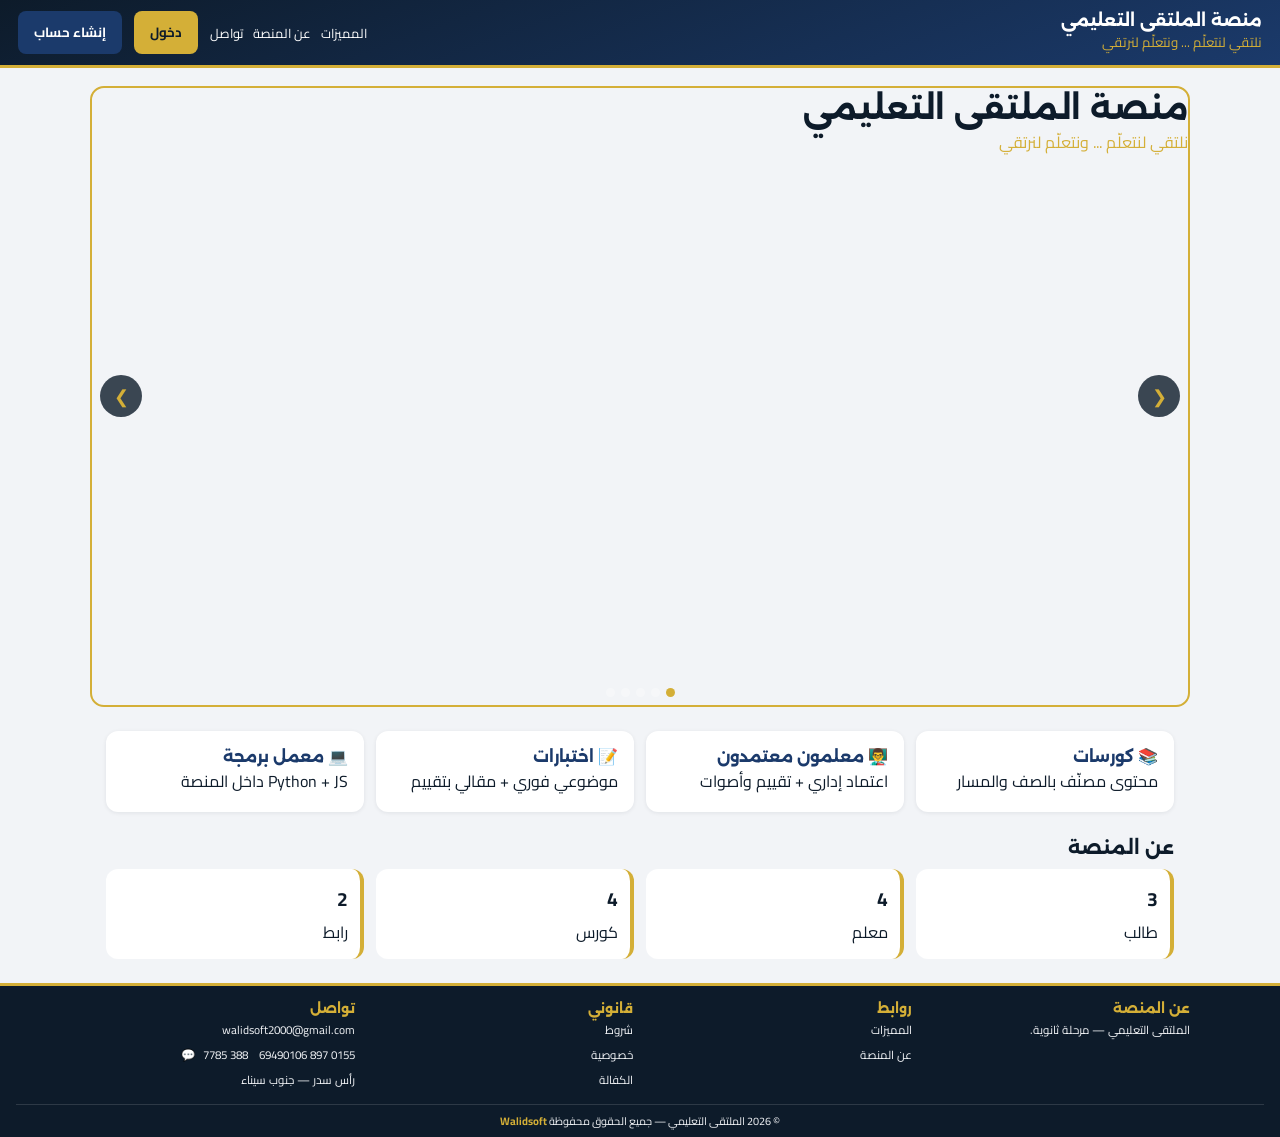
==== index.html @ f978b43f "تنظيم المشروع: فصل CSS/JS المشترك بدون تغيير أي وظيفة أو تصميم" ====
<!DOCTYPE html>
<html lang="ar" dir="rtl">
<head>
<!-- ============================================================
  منصة الملتقى — index.html v3 (الجولة السادسة)
  هرم صف/نظام/مسار/مواد + قائمة مزدوجة + حجرات + كاروسيل + شعار
  + tooltips + نجوم متدرجة + فوتر Walidsoft + إنفوجراف + واجهة معلم بالصف
============================================================= -->
<meta charset="UTF-8"><meta name="viewport" content="width=device-width,initial-scale=1">
<title>منصة الملتقى التعليمي</title>
<link rel="icon" href="pictures/logo.png">
<link href="https://fonts.googleapis.com/css2?family=Cairo:wght@400;600;700&family=Alexandria:wght@500;700;800&display=swap" rel="stylesheet">
<script src="data.js"></script>
<link rel="stylesheet" href="styles.css">
<link rel="stylesheet" href="index.css"></head><body>
<!-- ========== Home ========== -->
<div id="v-home">
 <div class="sh"><img class="slogo" src="pictures/logo.png" onerror="this.remove()" alt=""><div><h2>منصة الملتقى التعليمي</h2><small>نلتقي لنتعلّم ... ونتعلّم لنرتقي</small></div>
  <nav><a href="#feat" title="المميزات">المميزات</a><a href="#about" title="عن المنصة">عن المنصة</a><a href="#contact" title="تواصل">تواصل</a></nav>
  <button class="btn bg" title="تسجيل الدخول" onclick="show('login')">دخول</button><button class="btn bn" title="إنشاء حساب جديد" onclick="show('reg')">إنشاء حساب</button></div>
 <div class="car"><div class="slides" id="slides">
   <div class="slide" onclick="show('reg')"><img src="pictures/carousel/c1.jpg" onerror="this.parentElement.outerHTML='<div class=\'slide\'><h1>منصة الملتقى التعليمي</h1><p style=\'color:var(--g)\'>نلتقي لنتعلّم ... ونتعلّم لنرتقي</p></div>'" alt="نلتقي لنتعلّم... ونتعلّم لنرتقي"></div>
   <div class="slide" onclick="show('reg')"><img src="pictures/carousel/c2.jpg" onerror="this.remove()" alt="كل ما تحتاجه للتفوق — للطالب"></div>
   <div class="slide" onclick="show('reg')"><img src="pictures/carousel/c3.jpg" onerror="this.remove()" alt="انضم كمعلم واصنع أثرك الأكاديمي"></div>
   <div class="slide" onclick="show('reg')"><img src="pictures/carousel/c4.jpg" onerror="this.remove()" alt="المشاركة المجتمعية — روح المبادرة والكفالة"></div>
   <div class="slide" onclick="show('reg')"><img src="pictures/carousel/c5.jpg" onerror="this.remove()" alt="انضم إلى مجتمع الملتقى اليوم"></div>
  </div><button class="carr" title="السابق" onclick="carP(-1)">❮</button><button class="carr l" title="التالي" onclick="carP(1)">❯</button><div class="dots" id="dots"></div></div>
 <div class="feat grid g4" id="feat">
  <div class="card"><h4>📚 كورسات</h4><p>محتوى مصنّف بالصف والمسار</p></div>
  <div class="card"><h4>👨‍🏫 معلمون معتمدون</h4><p>اعتماد إداري + تقييم وأصوات</p></div>
  <div class="card"><h4>📝 اختبارات</h4><p>موضوعي فوري + مقالي بتقييم</p></div>
  <div class="card"><h4>💻 معمل برمجة</h4><p>Python + JS داخل المنصة</p></div></div>
 <div class="feat"><h3 id="about" style="margin-bottom:10px">عن المنصة</h3><div class="grid g4" id="hStats"></div></div>
 <footer id="contact"><div class="fg"><div><h4>عن المنصة</h4><p>الملتقى التعليمي — مرحلة ثانوية.</p></div><div><h4>روابط</h4><a href="#feat">المميزات</a><a href="#about">عن المنصة</a></div><div><h4>قانوني</h4><a href="#" onclick="lg('t');return false">شروط</a><a href="#" onclick="lg('p');return false">خصوصية</a><a href="#" onclick="lg('s');return false">الكفالة</a></div><div><h4>تواصل</h4><p style="direction:ltr;text-align:right">walidsoft2000@gmail.com</p><p class="ph"><a href="tel:01558976949">0155 897 6949</a><a href="tel:01063887785">0106 388 7785</a><a href="https://chat.whatsapp.com/KC6xQYsRNlc2nNP3hHIBPv" target="_blank" rel="noopener" title="واتساب">💬</a></p><p>رأس سدر — جنوب سيناء</p></div></div><div class="fb">© 2026 الملتقى التعليمي — جميع الحقوق محفوظة <b>Walidsoft</b></div></footer>
</div>
<!-- ========== دخول ========== -->
<div id="v-login" class="aw hidden"><div class="ab"><div style="text-align:center"><img src="pictures/logo.png" style="width:70px" onerror="this.remove()"></div><h3 style="text-align:center">تسجيل الدخول</h3>
<form id="liF"><label>البريد</label><input id="liE" type="email" required><label>كلمة المرور</label><input id="liP" type="password" required><label>الدور</label><select id="liR"><option value="teacher">معلم</option><option value="student">طالب</option></select>
<label style="display:flex;gap:8px;align-items:center"><input type="checkbox" id="liRem" style="width:auto" title="تذكرني"> حفظ بيانات الدخول</label>
<button class="btn bg" style="width:100%;margin-top:8px" title="دخول">دخول</button></form>
<p style="font-size:.68rem;color:#666">تجريبي:</p><div style="display:flex;gap:6px"><button class="btn bl" onclick="quick('t_0000001')">معلم</button><button class="btn bl" onclick="quick('s_0000001')">طالب</button></div>
<button class="btn bl" style="width:100%;margin-top:8px" onclick="show('home')">الرئيسية</button></div></div>
<!-- ========== تسجيل ========== -->
<div id="v-reg" class="aw hidden"><div class="ab" style="width:min(560px,94%);max-height:92vh;overflow:auto"><div style="text-align:center"><img src="pictures/logo.png" style="width:60px" onerror="this.remove()"></div><h3>إنشاء حساب</h3>
<label>الدور</label><select id="rgR" onchange="roleF()"><option value="student">طالب</option><option value="teacher">معلم</option></select>
<form id="rgF">
<label>الاسم الثلاثي</label><input id="rgN" placeholder="ثلاثي الكلمات">
<label>الرقم القومي (14)</label><input id="rgNat" maxlength="14">
<label>هاتف واتساب</label><input id="rgPh" maxlength="11">
<div id="rgWw" class="hidden"><label>هاتف المحفظة</label><input id="rgWal" maxlength="11"></div>
<label>البريد (Gmail)</label><input id="rgE" type="email">
<label>كلمة المرور</label><input id="rgP" type="password" oninput="pw(this.value,'rgPw')"><div id="rgPw" class="pw"></div>
<div id="rgTc" class="hidden">
 <label>مستند إثبات مهنة التدريس</label><input id="rgDoc" type="file" accept=".pdf,image/*">
 <label>التخصص الأساسي</label><select id="rgS1"></select>
 <label>تخصص إضافي (اختياري)</label><select id="rgS2"><option value="">بدون</option></select>
 <label style="display:flex;gap:8px;align-items:center"><input type="checkbox" id="rgSp" style="width:auto" onchange="spOpen(this)" title="اتفاقية الكفالة"> كفيل 💚</label></div>
<div id="rgSc">
 <label>📜 حالة خاصة</label><select id="rgC" onchange="$('rgD').classList.toggle('hidden',this.value==='none')"><option value="none">بدون</option><option value="remote">نائية/حدودية 50%</option><option value="edu">أبناء تعليم 50%</option><option value="orphan">أيتام 100%</option></select>
 <div id="rgD" class="hidden"><label>مستند</label><input id="rgDocS" type="file" accept=".pdf,image/*"></div></div>
<label style="display:flex;gap:8px;align-items:center"><input type="checkbox" id="rgDecl" style="width:auto"> أقر بأن بياناتي صحيحة على مسئوليتي</label>
<button class="btn bg" style="width:100%;margin-top:10px" title="تسجيل">تسجيل</button>
<button type="button" class="btn bl" style="width:100%;margin-top:6px" onclick="show('home')">الرئيسية</button></form></div></div>
<div id="v-wait" class="aw hidden"><div class="ab" style="text-align:center"><h3>⏳ طلبك قيد المراجعة</h3><p style="margin:10px 0;font-size:.85rem">سيُعتمد حسابك من الإدارة قريباً.</p><button class="btn bl" onclick="logout()">خروج</button></div></div>
<!-- ========== التطبيق ========== -->
<div id="v-app" class="hidden">
<header><img class="slogo" src="pictures/logo.png" onerror="this.remove()"><div><h2>منصة الملتقى التعليمي</h2><small>نلتقي لنتعلّم ... ونتعلّم لنرتقي</small></div><div class="sb"><input id="q" placeholder="🔍" title="بحث عام" oninput="ss(this.value)"></div><button class="btn bg" title="تسجيل الخروج" onclick="logout()">خروج</button><button class="gear" title="الإعدادات" onclick="go('set')">⚙️</button><div class="av" id="av" title="الملف الشخصي" onclick="go('set')">؟</div></header>
<nav class="m" id="nav"></nav><main>
<section id="s-home"><h3 id="hT"></h3><div class="grid g3" id="hS" style="margin:12px 0"></div><div class="grid g3"><div class="card"><h4>🏆 الشرف</h4><div id="hH"></div></div><div class="card"><h4>⚡ نشاطات</h4><div id="hA"></div></div><div class="card"><h4>🔗 روابط هامة</h4><div id="hL"></div></div></div><div class="card" style="margin-top:12px"><h4>📈 ملخصك</h4><div id="hBar"></div></div></section>
<section id="s-courses"><h3>📚 الكورسات</h3>
 <div class="grid g4" style="margin:10px 0"><div><label>الصف</label><select id="cG" onchange="rc()" title="الصف الدراسي"></select></div><div id="cSyW"><label>النظام</label><select id="cSys" onchange="rc()" title="بكالوريا/ثانوية عامة"></select></div><div id="cTw"><label>المسار</label><select id="cT" onchange="rc()" title="المسار/الشعبة"></select></div><div><label>فرز</label><select id="cSort" onchange="rc()" title="ترتيب العرض"><option value="rate">الأعلى تقييماً</option><option value="votes">الأكثر تصويتاً</option><option value="enr">الأكثر التحاقاً</option></select></div></div>
 <div id="cSubs" style="margin:8px 0"></div>
 <h4 style="margin:10px 0 6px">🎓 المشترك بها (النشطة)</h4><div class="grid g3" id="cMine"></div>
 <h4 style="margin:14px 0 6px">📚 غير المشترك بها</h4><div class="grid g3" id="cAvail"></div></section>
<section id="s-cart"><h3>🛒 السلة</h3><div class="card"><table id="caT"></table></div><div class="card" style="margin-top:10px"><div id="caTot"></div><button class="btn bg" title="دفع" onclick="co()">دفع</button></div></section>
<section id="s-teachers"><h3>👨🏫 المعلمون</h3><div class="card"><table id="tT"></table></div></section>
<section id="s-subs"><h3>🎓 اشتراكاتي</h3><div id="myReq"></div><div id="subB"></div><h4 style="margin:12px 0 6px">🚪 حجراتي الخاصة</h4><div id="myRooms"></div></section>
<section id="s-myc"><h3>📚 كورساتي <span class="badge b-g" id="mcS"></span></h3>
 <div style="display:flex;gap:6px;margin:8px 0"><button class="btn bn" id="tb1" onclick="mTab('r_1')">الأول</button><button class="btn bl" id="tb2" onclick="mTab('r_2')">الثاني</button><button class="btn bl" id="tb3" onclick="mTab('r_3')">الثالث</button></div>
 <div class="card"><div class="grid g4"><div id="mSyW"><label>النظام</label><select id="mSys" onchange="rmc()"></select></div><div id="mTW"><label>المسار</label><select id="mT" onchange="rmc()"></select></div><div><label>المادة</label><select id="mSub"></select></div><div><label>العنوان</label><input id="mcT"></div></div><div class="grid g4" style="margin-top:6px"><div><label>السعر</label><input id="mcP" type="number" value="200"></div></div><button class="btn bg" title="إضافة كورس" onclick="addC()">+ كورس</button></div>
 <div class="grid g3" id="mcL" style="margin-top:10px"></div>
 <div class="card" style="margin-top:12px"><h4>📁 المحتوى + الجدولة</h4><div class="grid g4"><div><label>النوع</label><select id="lTy"><option>وورد</option><option>باوربوينت</option><option>فيديو</option><option>تقييم</option><option>جوجل فورم</option><option>رابط</option></select></div><div><label>العنوان</label><input id="lTi"></div><div><label>ملف/رابط</label><input id="lF"></div><div><label>موعد</label><input id="lW" type="datetime-local"></div></div><button class="btn bn" onclick="addL()">نشر/جدولة</button><table id="lT" style="margin-top:8px"></table></div></section>
<section id="s-mys"><h3>👥 طلابي</h3><select id="msC" onchange="rms()" style="max-width:320px;margin:10px 0" title="اختر كورساً"></select><div class="card"><table id="stT"></table></div></section>
<section id="s-acc"><h3>💰 حسابي</h3><div class="grid g3" id="aS" style="margin:12px 0"></div><div class="card"><h4>📊 إنفوجراف الإيراد (آخر 4 أشهر)</h4><div id="aBar" style="margin:10px 0"></div><table id="aT"></table></div></section>
<section id="s-exam"><h3>📝 الاختبارات</h3><div id="exB"></div></section>
<section id="s-links"><h3>🔗 روابط هامة</h3><div class="grid g3" id="lkB"></div></section>
<section id="s-board"><h3>🖊️ السبورة</h3><div style="display:flex;gap:8px;margin:10px 0"><a class="btn bg" href="https://excalidraw.com" target="_blank" rel="noopener">فتح</a><a class="btn bn" href="https://meet.google.com/new" target="_blank" rel="noopener">🎥 Meet</a></div><div class="card"><iframe src="https://excalidraw.com" style="width:100%;height:360px;border:0" title="سبورة"></iframe></div></section>
<section id="s-lab"><h3>💻 معمل الكود</h3><div id="labB"></div></section>
<section id="s-set"><h3>⚙️ الإعدادات</h3><div class="card" style="max-width:460px"><label>أفاتار جاهز</label><div id="avP" style="display:flex;gap:6px;flex-wrap:wrap"></div><label>أو ارفع صورة</label><input type="file" accept="image/*" onchange="upAv(this)"><label>كلمة مرور</label><input type="password" id="sW" oninput="pw(this.value,'sPw')"><div id="sPw" class="pw"></div><button class="btn bg" onclick="cp()">حفظ</button></div></section>
</main>
<footer><div class="fg"><div><h4>عن المنصة</h4><p>الملتقى التعليمي.</p></div><div><h4>روابط</h4><a href="#" onclick="go('home');return false">الرئيسية</a><a href="#" onclick="go('courses');return false">الكورسات</a></div><div><h4>قانوني</h4><a href="#" onclick="lg('t');return false">شروط</a><a href="#" onclick="lg('p');return false">خصوصية</a><a href="#" onclick="lg('s');return false">الكفالة</a></div><div><h4>تواصل</h4><p style="direction:ltr;text-align:right">walidsoft2000@gmail.com</p><p class="ph"><a href="tel:01558976949">0155 897 6949</a><a href="tel:01063887785">0106 388 7785</a><a href="https://chat.whatsapp.com/KC6xQYsRNlc2nNP3hHIBPv" target="_blank" rel="noopener" title="واتساب">💬</a></p><p>رأس سدر</p></div></div><div class="fb">© 2026 الملتقى التعليمي — جميع الحقوق محفوظة <b>Walidsoft</b></div></footer>
</div>
<div id="md" class="aw hidden" style="position:fixed;inset:0;z-index:50"><div class="ab" style="max-height:88vh;overflow:auto"><div id="mdB"></div><button class="btn bl" style="width:100%;margin-top:10px" onclick="hm()">إغلاق</button></div></div>
<script src="shared.js"></script>
<script src="index.js"></script></body></html>
---- styles.css ----
:root{--n9:#0D1B2A;--n7:#1B3A6B;--g:#D4AF37;--bg:#F2F4F7;--r:#D64545;--gr:#2E9E6B}
*{margin:0;padding:0;box-sizing:border-box}
body{font-family:'Cairo';background:var(--bg);color:var(--n9)}
.hidden{display:none!important}
button{font-family:'Cairo';cursor:pointer}
.btn{border:0;border-radius:8px;padding:9px 16px;font-weight:700}
.bg{background:var(--g);color:var(--n9)}
.bn{background:var(--n7);color:#fff}
.br{background:var(--r);color:#fff}
.bl{background:0;border:1.5px solid var(--n7);color:var(--n7)}
.stat b{font-size:1.2rem;display:block}
.grid{display:grid;gap:12px}
.g3{grid-template-columns:repeat(3,1fr)}
.g4{grid-template-columns:repeat(4,1fr)}
th,td{padding:8px;border-bottom:1px solid #0d1b2a12;text-align:right}
th{background:var(--n9);color:#fff}
.b-gr{background:#2E9E6B18;color:var(--gr)}
header small{color:var(--g)}
section{display:none}
section.on{display:block}
.pw{font-size:.7rem}
.pw .ok{color:var(--gr)}
.pw .no{color:var(--r)}
.aw{min-height:100vh;display:flex;align-items:center;justify-content:center;background:linear-gradient(160deg,var(--n9),var(--n7))}
@media(max-width:800px){.g3,.g4,.fg{grid-template-columns:1fr 1fr}}
---- index.css ----
h1,h2,h3,h4{font-family:'Alexandria'}
a{color:var(--n7)}
.card{background:#fff;border-radius:12px;padding:16px;box-shadow:0 1px 4px #0d1b2a14}
.badge{display:inline-block;border-radius:20px;padding:2px 10px;font-size:.72rem;font-weight:700}
.b-g{background:#D4AF3722;color:#8a6d1a;border:1px solid var(--g)}
.b-x{background:#0d1b2a10;color:#555}
table{width:100%;border-collapse:collapse;font-size:.83rem}
input,select,textarea{width:100%;padding:9px;border:1px solid #0d1b2a33;border-radius:8px;font-family:'Cairo'}
label{font-size:.78rem;font-weight:700;display:block;margin:8px 0 4px}
.chip{display:inline-block;border-radius:16px;padding:2px 10px;font-size:.7rem;margin:2px;border:1px solid}
.k-total{background:#1B3A6B11;color:var(--n7);border-color:var(--n7)}
.k-out{background:#0d1b2a08;color:#666;border-color:#999}
.k-core{background:#2E9E6B11;color:var(--gr);border-color:var(--gr)}
.k-spec{background:#D4AF3715;color:#8a6d1a;border-color:var(--g)}
.k-adv{background:#D6454511;color:var(--r);border-color:var(--r)}
.ab{width:min(480px,94%);background:#fff;border-radius:16px;padding:24px;border-top:5px solid var(--g)}
.sh{background:url('pictures/header.jpg') center/cover,linear-gradient(160deg,var(--n9),var(--n7));color:#fff;padding:10px 18px;display:flex;gap:12px;align-items:center;border-bottom:3px solid var(--g)}
.sh h2{font-size:1.05rem}
.sh small{color:var(--g);display:block}
.sh nav{margin-inline-start:auto;display:flex;gap:10px}
.sh nav a{color:#fff;font-size:.8rem;text-decoration:none}
.sh nav a:hover{color:var(--g)}
.slogo{width:46px;height:46px;object-fit:contain}
.car{position:relative;max-width:1100px;margin:18px auto;overflow:hidden;border-radius:14px;border:2px solid var(--g)}
.slides{display:flex;transition:transform .5s}
.slide{min-width:100%;aspect-ratio:16/9;cursor:pointer}
.slide img{width:100%;height:100%;object-fit:cover;display:block}
.carr{position:absolute;top:50%;transform:translateY(-50%);background:#0d1b2acc;color:var(--g);border:0;width:42px;height:42px;border-radius:50%;font-size:1.1rem;right:8px}
.carr.l{right:auto;left:8px}
.dots{position:absolute;bottom:8px;width:100%;display:flex;gap:6px;justify-content:center}
.dots i{width:9px;height:9px;border-radius:50%;background:#ffffff55;cursor:pointer}
.dots i.on{background:var(--g)}
.feat{max-width:1100px;margin:24px auto;padding:0 16px}
.feat .card h4{color:var(--n7)}
.stat{background:#fff;border-radius:12px;padding:12px;border-right:4px solid var(--g)}
.bar{display:inline-flex;flex-direction:column;align-items:center;gap:4px;margin:0 6px}
.bar i{width:26px;background:linear-gradient(180deg,var(--g),var(--n7));border-radius:6px 6px 0 0;display:block}
.bar small{font-size:.65rem}
header{background:url('pictures/header.jpg') center/cover,linear-gradient(160deg,var(--n9),var(--n7));color:#fff;padding:8px 16px;display:flex;gap:10px;align-items:center;flex-wrap:wrap;border-bottom:3px solid var(--g)}
header h2{font-size:1rem}
.sb{flex:1;min-width:150px}
.sb input{background:#ffffff14;border:1px solid #ffffff33;color:#fff}
.av{width:38px;height:38px;border-radius:50%;background:var(--g);color:var(--n9);display:flex;align-items:center;justify-content:center;font-weight:800;overflow:hidden;border:2px solid #fff;font-size:1.1rem;cursor:pointer}
.av img{width:100%;height:100%}
.gear{background:0;border:0;color:var(--g);font-size:1.3rem;cursor:pointer}
nav.m{background:var(--n7);display:flex;overflow-x:auto;padding:6px 10px;gap:4px}
nav.m button{background:0;color:#fff;border:0;padding:8px 14px;border-radius:8px;font-weight:700;white-space:nowrap}
nav.m button.on{background:var(--g);color:var(--n9)}
main{padding:16px;max-width:1200px;margin:auto}
.ed{background:var(--n9);color:#e8eef7;border:1px solid var(--g);border-radius:8px;font-family:monospace;height:140px;direction:ltr;width:100%}
.out{background:#000;color:#7CFC00;border-radius:8px;padding:10px;min-height:60px;font-family:monospace;direction:ltr;white-space:pre-wrap}
.st{font-size:.95rem;letter-spacing:2px}
footer{background:var(--n9);color:var(--bg);margin-top:20px;padding:14px 16px 6px;border-top:3px solid var(--g)}
.fg{display:grid;grid-template-columns:repeat(4,1fr);gap:14px;max-width:1100px;margin:auto}
.fg h4{color:var(--g);font-size:.85rem}
.fg a,.fg p{color:var(--bg);font-size:.72rem;display:block;margin:3px 0;text-decoration:none}
.fg .ph a{display:inline;margin-inline-end:8px}
.fb{text-align:center;border-top:1px solid #ffffff22;margin-top:10px;padding-top:6px;font-size:.68rem}
.fb b{color:var(--g)}
.qr{width:44px;height:44px;background:#fff;border-radius:8px;padding:3px;cursor:pointer}
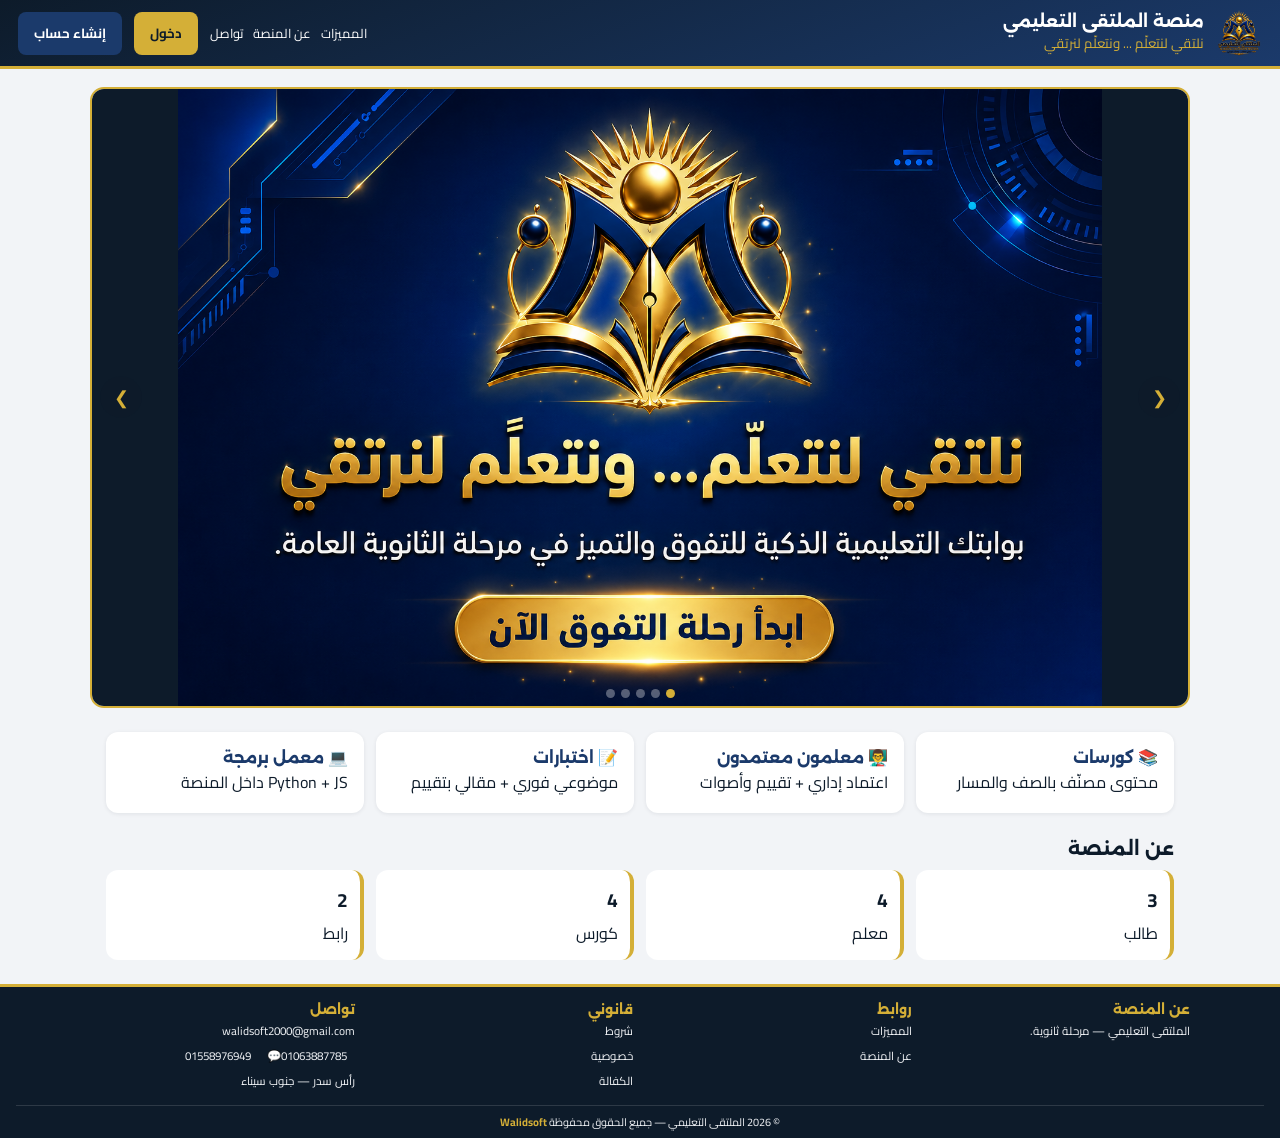
==== commit 4dc260c3: "ترتيب أرقام التواصل في الفوتر + استبدال لفظ كفيل بداعم" ====
--- a/index.html
+++ b/index.html
@@ -19,11 +19,11 @@
   <nav><a href="#feat" title="المميزات">المميزات</a><a href="#about" title="عن المنصة">عن المنصة</a><a href="#contact" title="تواصل">تواصل</a></nav>
   <button class="btn bg" title="تسجيل الدخول" onclick="show('login')">دخول</button><button class="btn bn" title="إنشاء حساب جديد" onclick="show('reg')">إنشاء حساب</button></div>
  <div class="car"><div class="slides" id="slides">
-   <div class="slide" onclick="show('reg')"><img src="pictures/carousel/c1.jpg" onerror="this.parentElement.outerHTML='<div class=\'slide\'><h1>منصة الملتقى التعليمي</h1><p style=\'color:var(--g)\'>نلتقي لنتعلّم ... ونتعلّم لنرتقي</p></div>'" alt="نلتقي لنتعلّم... ونتعلّم لنرتقي"></div>
-   <div class="slide" onclick="show('reg')"><img src="pictures/carousel/c2.jpg" onerror="this.remove()" alt="كل ما تحتاجه للتفوق — للطالب"></div>
-   <div class="slide" onclick="show('reg')"><img src="pictures/carousel/c3.jpg" onerror="this.remove()" alt="انضم كمعلم واصنع أثرك الأكاديمي"></div>
-   <div class="slide" onclick="show('reg')"><img src="pictures/carousel/c4.jpg" onerror="this.remove()" alt="المشاركة المجتمعية — روح المبادرة والكفالة"></div>
-   <div class="slide" onclick="show('reg')"><img src="pictures/carousel/c5.jpg" onerror="this.remove()" alt="انضم إلى مجتمع الملتقى اليوم"></div>
+   <div class="slide" onclick="show('reg')"><img src="pictures/carousel/c1.png" onerror="this.parentElement.outerHTML='<div class=\'slide\'><h1>منصة الملتقى التعليمي</h1><p style=\'color:var(--g)\'>نلتقي لنتعلّم ... ونتعلّم لنرتقي</p></div>'" alt="نلتقي لنتعلّم... ونتعلّم لنرتقي"></div>
+   <div class="slide" onclick="show('reg')"><img src="pictures/carousel/c2.png" onerror="this.remove()" alt="كل ما تحتاجه للتفوق — للطالب"></div>
+   <div class="slide" onclick="show('reg')"><img src="pictures/carousel/c3.png" onerror="this.remove()" alt="انضم كمعلم واصنع أثرك الأكاديمي"></div>
+   <div class="slide" onclick="show('reg')"><img src="pictures/carousel/c4.png" onerror="this.remove()" alt="المشاركة المجتمعية — روح المبادرة والكفالة"></div>
+   <div class="slide" onclick="show('reg')"><img src="pictures/carousel/c5.png" onerror="this.remove()" alt="انضم إلى مجتمع الملتقى اليوم"></div>
   </div><button class="carr" title="السابق" onclick="carP(-1)">❮</button><button class="carr l" title="التالي" onclick="carP(1)">❯</button><div class="dots" id="dots"></div></div>
  <div class="feat grid g4" id="feat">
   <div class="card"><h4>📚 كورسات</h4><p>محتوى مصنّف بالصف والمسار</p></div>
@@ -31,7 +31,7 @@
   <div class="card"><h4>📝 اختبارات</h4><p>موضوعي فوري + مقالي بتقييم</p></div>
   <div class="card"><h4>💻 معمل برمجة</h4><p>Python + JS داخل المنصة</p></div></div>
  <div class="feat"><h3 id="about" style="margin-bottom:10px">عن المنصة</h3><div class="grid g4" id="hStats"></div></div>
- <footer id="contact"><div class="fg"><div><h4>عن المنصة</h4><p>الملتقى التعليمي — مرحلة ثانوية.</p></div><div><h4>روابط</h4><a href="#feat">المميزات</a><a href="#about">عن المنصة</a></div><div><h4>قانوني</h4><a href="#" onclick="lg('t');return false">شروط</a><a href="#" onclick="lg('p');return false">خصوصية</a><a href="#" onclick="lg('s');return false">الكفالة</a></div><div><h4>تواصل</h4><p style="direction:ltr;text-align:right">walidsoft2000@gmail.com</p><p class="ph"><a href="tel:01558976949">0155 897 6949</a><a href="tel:01063887785">0106 388 7785</a><a href="https://chat.whatsapp.com/KC6xQYsRNlc2nNP3hHIBPv" target="_blank" rel="noopener" title="واتساب">💬</a></p><p>رأس سدر — جنوب سيناء</p></div></div><div class="fb">© 2026 الملتقى التعليمي — جميع الحقوق محفوظة <b>Walidsoft</b></div></footer>
+ <footer id="contact"><div class="fg"><div><h4>عن المنصة</h4><p>الملتقى التعليمي — مرحلة ثانوية.</p></div><div><h4>روابط</h4><a href="#feat">المميزات</a><a href="#about">عن المنصة</a></div><div><h4>قانوني</h4><a href="#" onclick="lg('t');return false">شروط</a><a href="#" onclick="lg('p');return false">خصوصية</a><a href="#" onclick="lg('s');return false">الكفالة</a></div><div><h4>تواصل</h4><p style="direction:ltr;text-align:right">walidsoft2000@gmail.com</p><p class="ph"><a href="tel:01063887785" dir="ltr">01063887785</a><a href="https://chat.whatsapp.com/KC6xQYsRNlc2nNP3hHIBPv" target="_blank" rel="noopener" title="واتساب">💬</a><a href="tel:01558976949" dir="ltr">01558976949</a></p><p>رأس سدر — جنوب سيناء</p></div></div><div class="fb">© 2026 الملتقى التعليمي — جميع الحقوق محفوظة <b>Walidsoft</b></div></footer>
 </div>
 <!-- ========== دخول ========== -->
 <div id="v-login" class="aw hidden"><div class="ab"><div style="text-align:center"><img src="pictures/logo.png" style="width:70px" onerror="this.remove()"></div><h3 style="text-align:center">تسجيل الدخول</h3>
@@ -54,7 +54,7 @@
  <label>مستند إثبات مهنة التدريس</label><input id="rgDoc" type="file" accept=".pdf,image/*">
  <label>التخصص الأساسي</label><select id="rgS1"></select>
  <label>تخصص إضافي (اختياري)</label><select id="rgS2"><option value="">بدون</option></select>
- <label style="display:flex;gap:8px;align-items:center"><input type="checkbox" id="rgSp" style="width:auto" onchange="spOpen(this)" title="اتفاقية الكفالة"> كفيل 💚</label></div>
+ <label style="display:flex;gap:8px;align-items:center"><input type="checkbox" id="rgSp" style="width:auto" onchange="spOpen(this)" title="اتفاقية الدعم"> داعم 💚</label></div>
 <div id="rgSc">
  <label>📜 حالة خاصة</label><select id="rgC" onchange="$('rgD').classList.toggle('hidden',this.value==='none')"><option value="none">بدون</option><option value="remote">نائية/حدودية 50%</option><option value="edu">أبناء تعليم 50%</option><option value="orphan">أيتام 100%</option></select>
  <div id="rgD" class="hidden"><label>مستند</label><input id="rgDocS" type="file" accept=".pdf,image/*"></div></div>
@@ -88,7 +88,7 @@
 <section id="s-lab"><h3>💻 معمل الكود</h3><div id="labB"></div></section>
 <section id="s-set"><h3>⚙️ الإعدادات</h3><div class="card" style="max-width:460px"><label>أفاتار جاهز</label><div id="avP" style="display:flex;gap:6px;flex-wrap:wrap"></div><label>أو ارفع صورة</label><input type="file" accept="image/*" onchange="upAv(this)"><label>كلمة مرور</label><input type="password" id="sW" oninput="pw(this.value,'sPw')"><div id="sPw" class="pw"></div><button class="btn bg" onclick="cp()">حفظ</button></div></section>
 </main>
-<footer><div class="fg"><div><h4>عن المنصة</h4><p>الملتقى التعليمي.</p></div><div><h4>روابط</h4><a href="#" onclick="go('home');return false">الرئيسية</a><a href="#" onclick="go('courses');return false">الكورسات</a></div><div><h4>قانوني</h4><a href="#" onclick="lg('t');return false">شروط</a><a href="#" onclick="lg('p');return false">خصوصية</a><a href="#" onclick="lg('s');return false">الكفالة</a></div><div><h4>تواصل</h4><p style="direction:ltr;text-align:right">walidsoft2000@gmail.com</p><p class="ph"><a href="tel:01558976949">0155 897 6949</a><a href="tel:01063887785">0106 388 7785</a><a href="https://chat.whatsapp.com/KC6xQYsRNlc2nNP3hHIBPv" target="_blank" rel="noopener" title="واتساب">💬</a></p><p>رأس سدر</p></div></div><div class="fb">© 2026 الملتقى التعليمي — جميع الحقوق محفوظة <b>Walidsoft</b></div></footer>
+<footer><div class="fg"><div><h4>عن المنصة</h4><p>الملتقى التعليمي.</p></div><div><h4>روابط</h4><a href="#" onclick="go('home');return false">الرئيسية</a><a href="#" onclick="go('courses');return false">الكورسات</a></div><div><h4>قانوني</h4><a href="#" onclick="lg('t');return false">شروط</a><a href="#" onclick="lg('p');return false">خصوصية</a><a href="#" onclick="lg('s');return false">الكفالة</a></div><div><h4>تواصل</h4><p style="direction:ltr;text-align:right">walidsoft2000@gmail.com</p><p class="ph"><a href="tel:01063887785" dir="ltr">01063887785</a><a href="https://chat.whatsapp.com/KC6xQYsRNlc2nNP3hHIBPv" target="_blank" rel="noopener" title="واتساب">💬</a><a href="tel:01558976949" dir="ltr">01558976949</a></p><p>رأس سدر</p></div></div><div class="fb">© 2026 الملتقى التعليمي — جميع الحقوق محفوظة <b>Walidsoft</b></div></footer>
 </div>
 <div id="md" class="aw hidden" style="position:fixed;inset:0;z-index:50"><div class="ab" style="max-height:88vh;overflow:auto"><div id="mdB"></div><button class="btn bl" style="width:100%;margin-top:10px" onclick="hm()">إغلاق</button></div></div>
 <script src="shared.js"></script>
--- a/index.css
+++ b/index.css
@@ -23,8 +23,8 @@
 .slogo{width:46px;height:46px;object-fit:contain}
 .car{position:relative;max-width:1100px;margin:18px auto;overflow:hidden;border-radius:14px;border:2px solid var(--g)}
 .slides{display:flex;transition:transform .5s}
-.slide{min-width:100%;aspect-ratio:16/9;cursor:pointer}
-.slide img{width:100%;height:100%;object-fit:cover;display:block}
+.slide{min-width:100%;aspect-ratio:16/9;cursor:pointer;background:var(--n9)}
+.slide img{width:100%;height:100%;object-fit:contain;display:block}
 .carr{position:absolute;top:50%;transform:translateY(-50%);background:#0d1b2acc;color:var(--g);border:0;width:42px;height:42px;border-radius:50%;font-size:1.1rem;right:8px}
 .carr.l{right:auto;left:8px}
 .dots{position:absolute;bottom:8px;width:100%;display:flex;gap:6px;justify-content:center}
